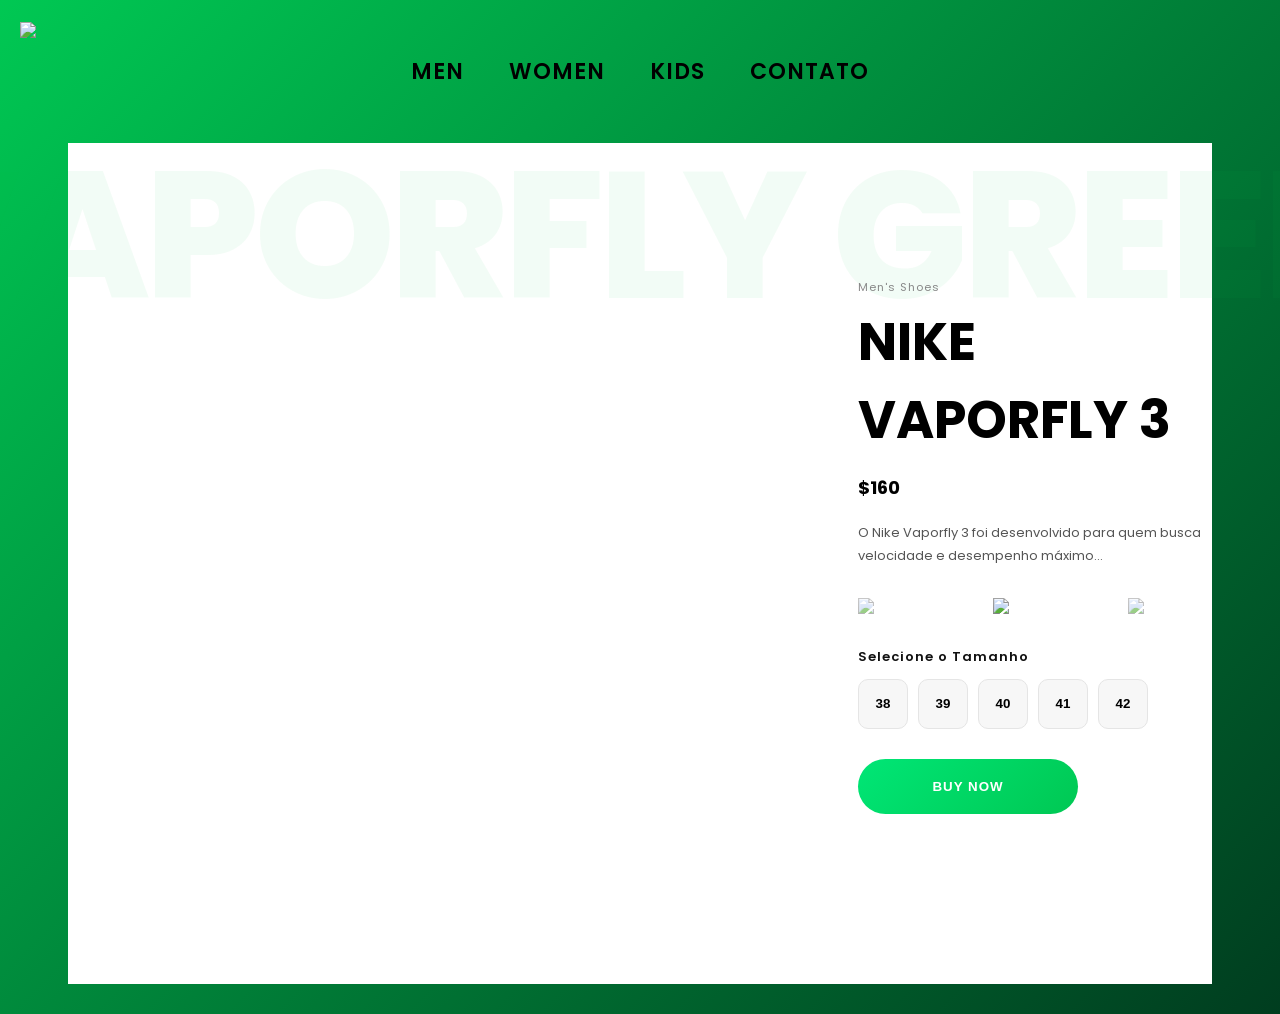
==== index.html @ 8fba8061 "projeto" ====
<!DOCTYPE html>
<html lang="en">
<head>
<meta charset="UTF-8">
<meta name="viewport" content="width=device-width, initial-scale=1.0">
<title>Nike.com</title>
<link href="https://fonts.googleapis.com/css2?family=Poppins:wght@400;600&display=swap" rel="stylesheet">
<link rel="stylesheet" href="pag.css">
<script src="java.js" defer></script>
</head>
<body>
<!-- Header -->
<header>
<div class="logo"><img src="https://github.com/kauzzwwq/projeto3/blob/main/logo.png?raw=true"></div>
<nav>
<ul>
<li><a id="menu-men">MEN</a></li>
<li><a id="menu-women">WOMEN</a></li>
<li><a id="menu-kids">KIDS</a></li>
<li><a id="menu-contato">CONTATO</a></li>
</ul>
</nav>
</header>

<!-- Card principal -->
<div class="card" id="shoe-card">
<div class="bg-text" id="bgText">VAPORFLY GREEN</div>
<div class="img-box">
<img id="main-shoe" src="https://github.com/kauzzwwq/projeto3/blob/main/tenisva.png?raw=true">
</div>
<div class="info" id="info-card">
<span id="shoe-category">Men's Shoes</span>
<h1>NIKE<br>VAPORFLY 3</h1>
<h2>$160</h2>
<p id="shoe-description">O Nike Vaporfly 3 foi desenvolvido para quem busca velocidade e desempenho máximo...</p>
<div class="thumbs">
<img src="https://github.com/kauzzwwq/projeto3/blob/main/tenis1.png?raw=true" onclick="changeShoe('pink')">
<img src="https://github.com/kauzzwwq/projeto3/blob/main/tenisva.png?raw=true" class="active" onclick="changeShoe('green')">
<img src="https://github.com/kauzzwwq/projeto3/blob/main/tenisr.png?raw=true" onclick="changeShoe('red')">
</div>
<div class="sizes" id="sizes-wrapper">
<span>Selecione o Tamanho</span>
<div class="size-options" id="size-options">
<button>38</button><button>39</button><button>40</button><button>41</button><button>42</button>
</div>
</div>
<button class="buy-btn" id="buy-btn">BUY NOW</button>
</div>
</div>

<!-- Contato -->
<div id="contact-section">
<h1>CONTATO</h1>
<p>GitHub: <a href="https://github.com/kauzzwwq" target="_blank">https://github.com/kauzzwwq</a></p>
<p>WhatsApp: <a href="https://wa.me/5549999695059" target="_blank">https://wa.me/5549999695059</a></p>
<button class="buy-btn" id="back-btn">Voltar para os tênis</button>
</div>

</body>
</html>
---- pag.css ----
body {
    margin:0;
    font-family:'Poppins',sans-serif;
    background:linear-gradient(135deg,#00c853,#003d1f);
    transition:0.5s;
}
header{
    display:flex;
    align-items:center;
    justify-content:center;
    position:relative;
    padding:25px 0;
}
.logo{
    position:absolute;
    top:20px;
    left:20px;
}
.logo img{height:100px;}
nav{margin-top:30px;}
nav ul{
    display:flex;
    gap:15px;
    list-style:none;
    padding:0;
    margin:0;
}
nav a{
    text-decoration:none;
    color:black;
    font-weight:600;
    font-size:22px;
    padding:10px 15px;
    letter-spacing:1px;
    transition:0.3s;
    cursor:pointer;
}
nav a:hover{color:white;}

.card{
    width:80%;
    margin:30px auto;
    background:white;
    padding:60px;
    position:relative;
    display:flex;
    align-items:flex-start;
    justify-content:space-between;
    gap:40px;
    overflow:visible;
}
.bg-text{
    position:absolute;
    top:-5%;
    left:50%;
    transform:translateX(-50%);
    letter-spacing:-5px;
    font-size:179px;
    font-weight:800;
    color:rgba(0,200,83,0.05);
    white-space:nowrap;
    pointer-events:none;
    z-index:0;
}
.img-box{
    position:absolute;
    left:-120px;
    top:45%;
    transform:translateY(-50%);
    z-index:1;
}
.img-box img{
    width:800px;
    transform:rotate(-40deg);
    transition:0.4s;
}
.info{
    flex:1;
    margin-left:730px;
    margin-top:180px;
    transform:translateY(-110px);
    z-index:1;
}
.info span{font-size:11px;letter-spacing:1px;color:#888;}
.info h1{font-size:52px;margin:5px 0 15px;}
.info h2{font-size:18px;margin:0 0 20px;}
.info p{font-size:13px;color:#555;line-height:1.8;max-width:400px;}
.thumbs{display:flex;gap:15px;margin-top:30px;}
.thumbs img{
    width:120px;
    cursor:pointer;
    transition:0.3s;
    opacity:0.6;
    border-bottom:3px solid transparent;
}
.thumbs img:hover{transform:scale(1.1);opacity:1;}
.thumbs img.active{opacity:1;}
.sizes{margin-top:30px;}
.sizes span{
    font-size:13px;
    font-weight:600;
    color:#111;
    margin-bottom:12px;
    display:block;
}
.size-options{
    display:flex;
    gap:10px;
    flex-wrap:wrap;
}
.size-options button{
    width:50px;
    height:50px;
    border:1px solid #e5e5e5;
    background:#f7f7f7;
    border-radius:10px;
    cursor:pointer;
    transition:0.25s;
    font-weight:600;
}
.size-options button.active{
    background:black;
    color:white;
    transform:scale(1.05);
}
.buy-btn{
    margin-top:30px;
    width:220px;
    height:55px;
    background:linear-gradient(135deg,#00e676,#00c853);
    color:#fff;
    border:none;
    border-radius:30px;
    font-weight:600;
    letter-spacing:1px;
    cursor:pointer;
    transition:0.3s;
}
.buy-btn:hover{transform:scale(1.05);}

/* Contato */
#contact-section{
    display:none;
    width:80%;
    margin:30px auto;
    padding:60px;
    background:white;
    text-align:center;
}

/* MOBILE */
@media(max-width:768px){
  header{
    flex-direction:row;
    justify-content:flex-start;
    padding:15px 10px;
    margin-top:0;
    background:rgba(255,255,255,0.9);
  }
  .logo{
    position:relative;
    top:0;
    left:0;
    margin-right:10px;
  }
  .logo img{height:60px;}
  nav{
    margin-top:0;
    flex:1;
  }
  nav ul{
    flex-direction:row;
    justify-content:space-around;
    gap:5px;
  }
  nav a{
    font-size:16px;
    padding:5px 8px;
    color:black;
  }
  .card{
    flex-direction:column;
    padding:20px;
    margin:20px;
  }
  .img-box{
    position:relative;
    left:0; top:0; transform:none;
    margin-bottom:15px;
    display:flex;
    justify-content:center;
  }
  .img-box img{
    width:80%; max-width:350px;
    height:auto;
    transform:rotate(-40deg);
  }
  .info{
    margin-left:0;
    transform:none;
    margin-top:0;
    text-align:center;
  }
  .bg-text{
    font-size:90px;
    top:5%;
  }
  .thumbs{
    justify-content:center;
    margin-top:15px;
    flex-wrap:wrap;
  }
  .info p, .info h1, .info h2{text-align:center;}
  .size-options{justify-content:center;}
  .buy-btn{margin:20px auto 0 auto;}
}
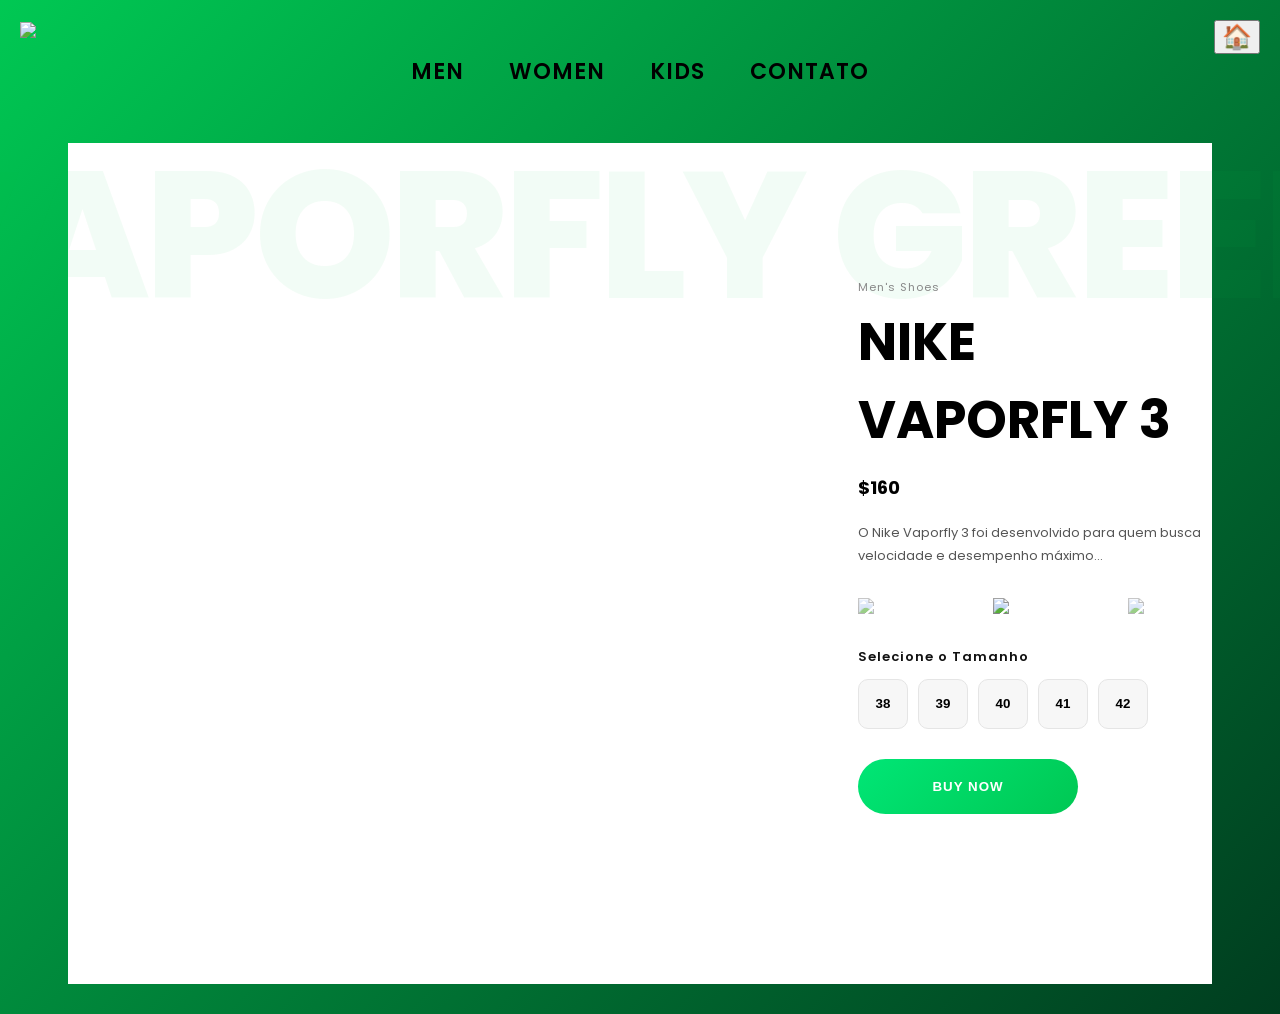
==== commit f6bc552b: "Update index.html" ====
--- a/index.html
+++ b/index.html
@@ -7,10 +7,12 @@
 <link href="https://fonts.googleapis.com/css2?family=Poppins:wght@400;600&display=swap" rel="stylesheet">
 <link rel="stylesheet" href="pag.css">
 <script src="java.js" defer></script>
+<link rel="icon" href="https://raw.githubusercontent.com/kauzzwwq/projeto3/main/logonike.ico" type="image/x-icon">
 </head>
 <body>
 <!-- Header -->
 <header>
+<button id="home-btn" title="Home" style="position:absolute; top:20px; right:20px; font-size:24px; cursor:pointer;">🏠</button>
 <div class="logo"><img src="https://github.com/kauzzwwq/projeto3/blob/main/logo.png?raw=true"></div>
 <nav>
 <ul>
@@ -57,4 +59,4 @@
 </div>
 
 </body>
-</html>+</html>
--- a/pag.css
+++ b/pag.css
@@ -1,5 +1,5 @@
 
-
+/* Estilos para a página de detalhes do produto */
 body {
     margin:0;
     font-family:'Poppins',sans-serif;
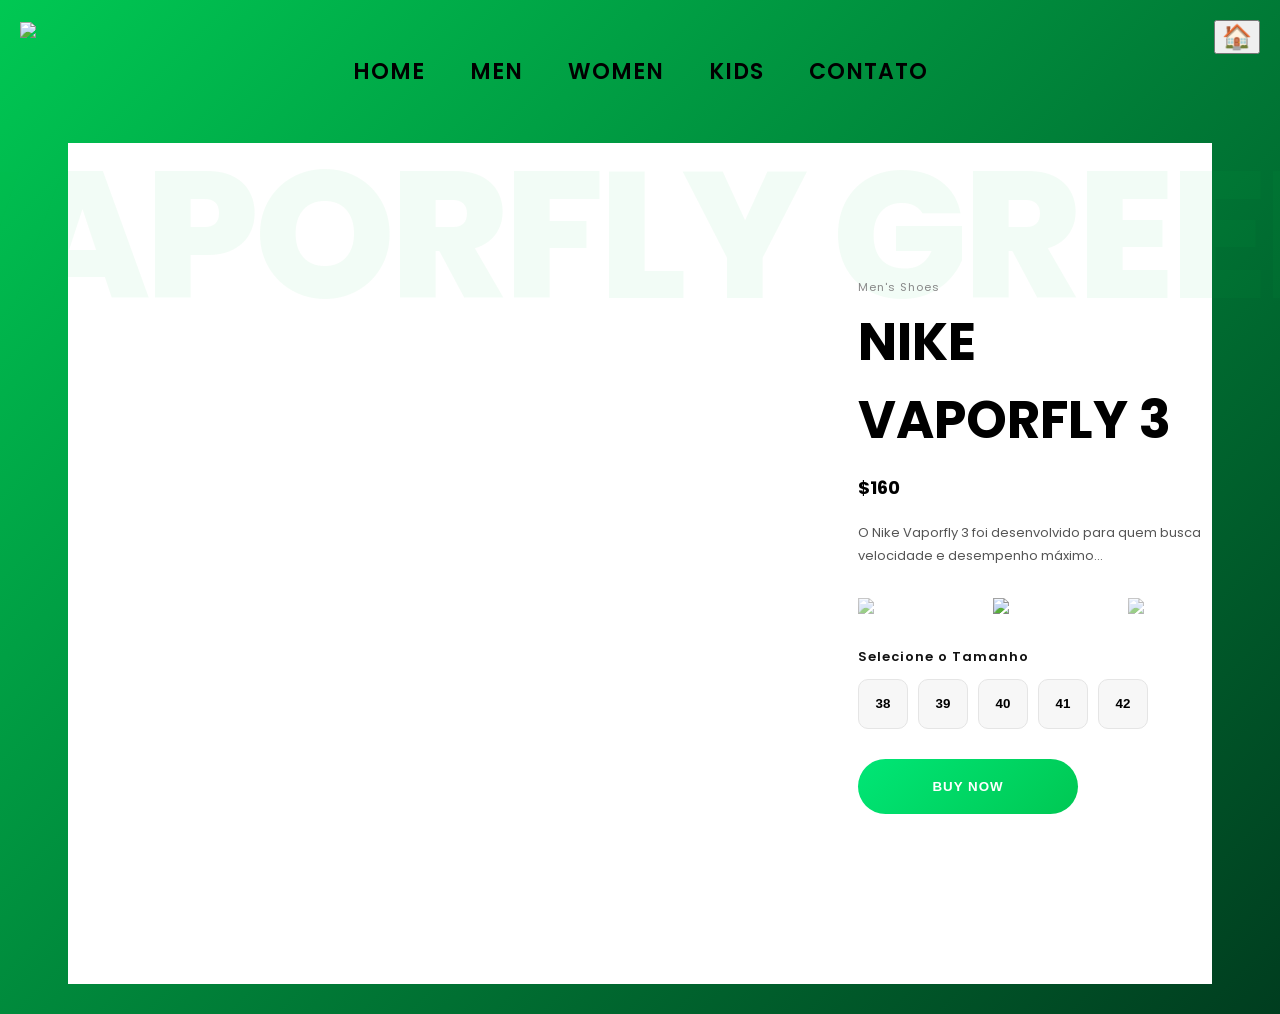
==== commit 76da6e3a: "Update index.html" ====
--- a/index.html
+++ b/index.html
@@ -16,10 +16,11 @@
 <div class="logo"><img src="https://github.com/kauzzwwq/projeto3/blob/main/logo.png?raw=true"></div>
 <nav>
 <ul>
-<li><a id="menu-men">MEN</a></li>
-<li><a id="menu-women">WOMEN</a></li>
-<li><a id="menu-kids">KIDS</a></li>
-<li><a id="menu-contato">CONTATO</a></li>
+  <li><a id="menu-home">HOME</a></li> 
+  <li><a id="menu-men">MEN</a></li>
+  <li><a id="menu-women">WOMEN</a></li>
+  <li><a id="menu-kids">KIDS</a></li>
+  <li><a id="menu-contato">CONTATO</a></li>
 </ul>
 </nav>
 </header>
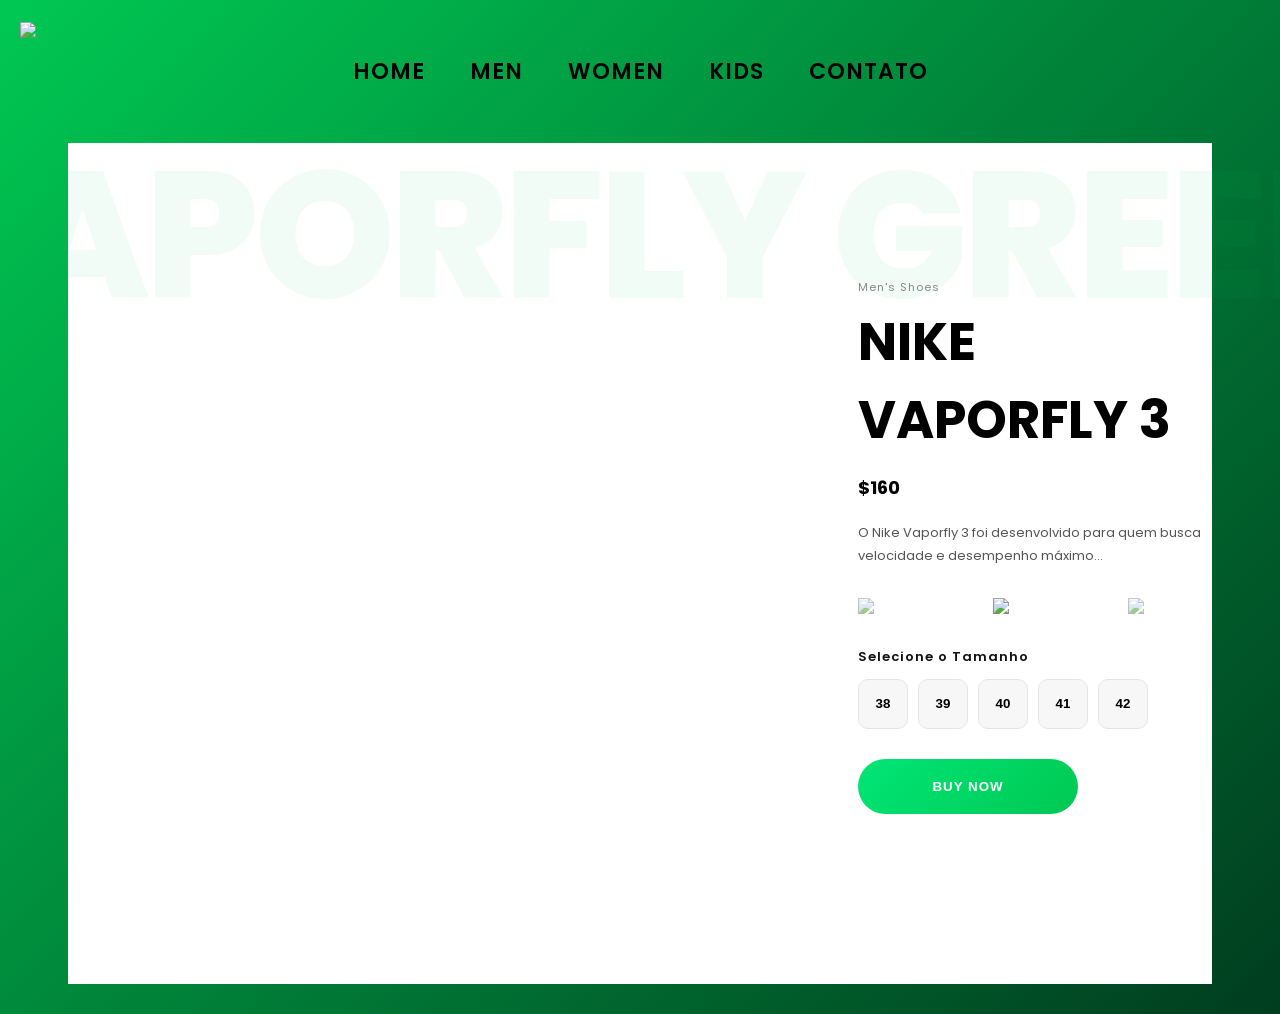
==== commit 6857227d: "Update index.html" ====
--- a/index.html
+++ b/index.html
@@ -12,7 +12,6 @@
 <body>
 <!-- Header -->
 <header>
-<button id="home-btn" title="Home" style="position:absolute; top:20px; right:20px; font-size:24px; cursor:pointer;">🏠</button>
 <div class="logo"><img src="https://github.com/kauzzwwq/projeto3/blob/main/logo.png?raw=true"></div>
 <nav>
 <ul>
